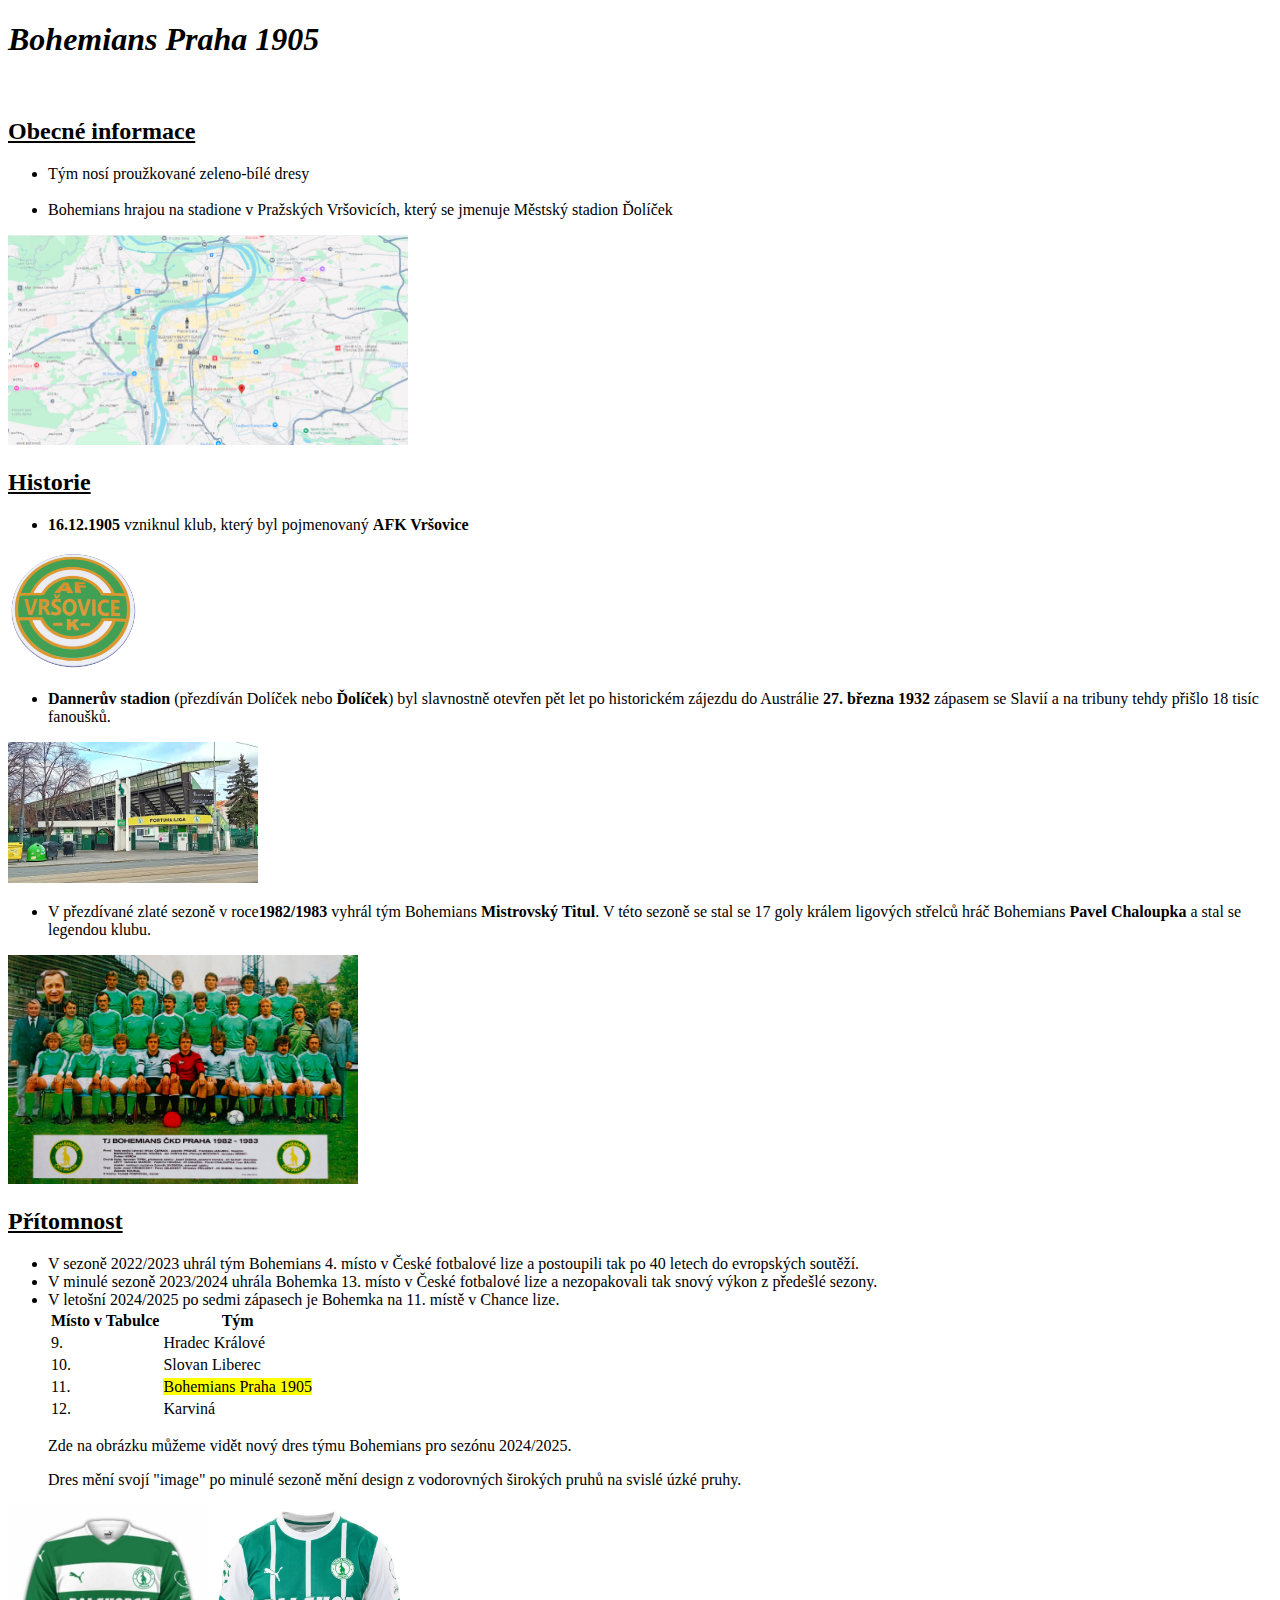
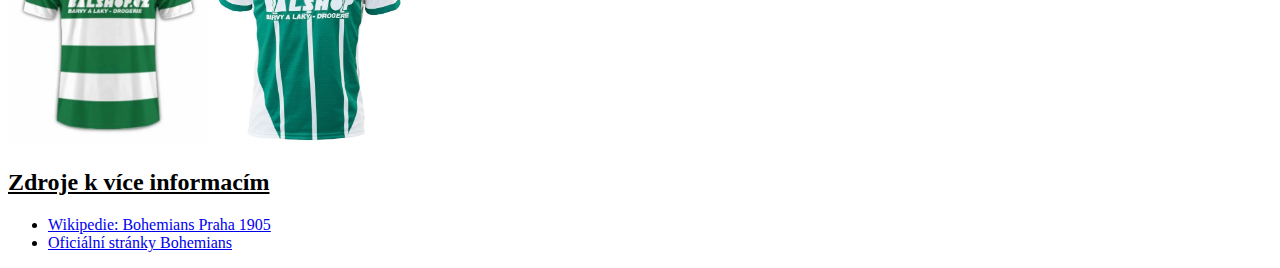
==== bohemians.html @ 6b5b684b "Oprava 4" ====
<!DOCTYPE html>
<html lang="cs">
    <head>
        <title>Bohemians Praha 1905</title>
    </head>
    <body>
        <i><h1><strong>Bohemians Praha 1905</strong></h1></i><br>

        <u><h2>Obecné informace </h2></u>
            <ul>
                <li>Tým nosí proužkované zeleno-bílé dresy</li><br>
                <li>Bohemians hrajou na stadione v Pražských Vršovicích, který se jmenuje Městský stadion Ďolíček</li>
            </ul>
            <img src="Snímek obrazovky (1).png" alt="Mapa Prahy, vyznačený je Ďolíček" width="400"> <br>
        

        <u><h2>Historie </h2></u>
            <ul>
                <li><strong>16.12.1905</strong> vzniknul klub, který byl pojmenovaný <strong>AFK Vršovice</strong></li>
            </ul>
                <img src="5306_PLACKA AFK VRSOVICE.png" width="130"> <br>
            <ul>
                <li><strong>Dannerův stadion</strong> (přezdíván Dolíček nebo <strong>Ďolíček</strong>) byl slavnostně otevřen pět let po historickém zájezdu do Austrálie <strong>27. března 1932</strong> zápasem se Slavií a na tribuny tehdy přišlo 18 tisíc fanoušků.</li>
            </ul>
                <img src="Dolicek.jpg" width="250"> <br>
            <ul>
                <li>V přezdívané zlaté sezoně v roce<strong>1982/1983</strong> vyhrál tým Bohemians <strong>Mistrovský Titul</strong>. V této sezoně se stal se 17 goly králem ligových střelců hráč Bohemians <strong>Pavel Chaloupka</strong> a stal se legendou klubu.</li>
            </ul>
                <img src="osumdesatdva.jpg" width="350"> <br>

        <u><h2>Přítomnost</h2></u>
            <ul>
                <li>V sezoně 2022/2023 uhrál tým Bohemians 4. místo v České fotbalové lize a postoupili tak po 40 letech do evropských soutěží.</li>
                <li>V minulé sezoně 2023/2024 uhrála Bohemka 13. místo v České fotbalové lize a nezopakovali tak snový výkon z předešlé sezony.</li>
                <li>V letošní 2024/2025 po sedmi zápasech je Bohemka na 11. místě v Chance lize.</li>
                <table>
                    <tr>
                        <th>Místo v Tabulce</th>
                        <th>Tým</th>
                    </tr>
                    <tr>
                        <td>9.</td>
                        <td>Hradec Králové</td>
                    </tr>
                    <tr>
                        <td>10.</td>
                        <td>Slovan Liberec</td>
                    </tr>
                    <tr>
                        <td>11.</td>
                        <td><mark>Bohemians Praha 1905</mark></td>
                    </tr>
                    <tr>
                        <td>12.</td>
                        <td>Karviná</td>
                    </tr>
                </table>
                <p>Zde na obrázku můžeme vidět nový dres týmu Bohemians pro sezónu 2024/2025.</p>
                <p>Dres mění svojí "image" po minulé sezoně mění design z vodorovných širokých pruhů na svislé úzké pruhy.</p>
            </ul>
                <img src="dvacettri.jpeg" width="200"><img src="dvacet.jpg" width="200"> <br> 
            

        <u><h2>Zdroje k více informacím</h2></u>
            <ul>
                <li><a href="https://cs.wikipedia.org/wiki/Bohemians_Praha_1905">Wikipedie: Bohemians Praha 1905 </a></li>
                <li><a href="https://bohemians.cz/"> Oficiální stránky Bohemians</a></li>
            </ul>
        




    </body>
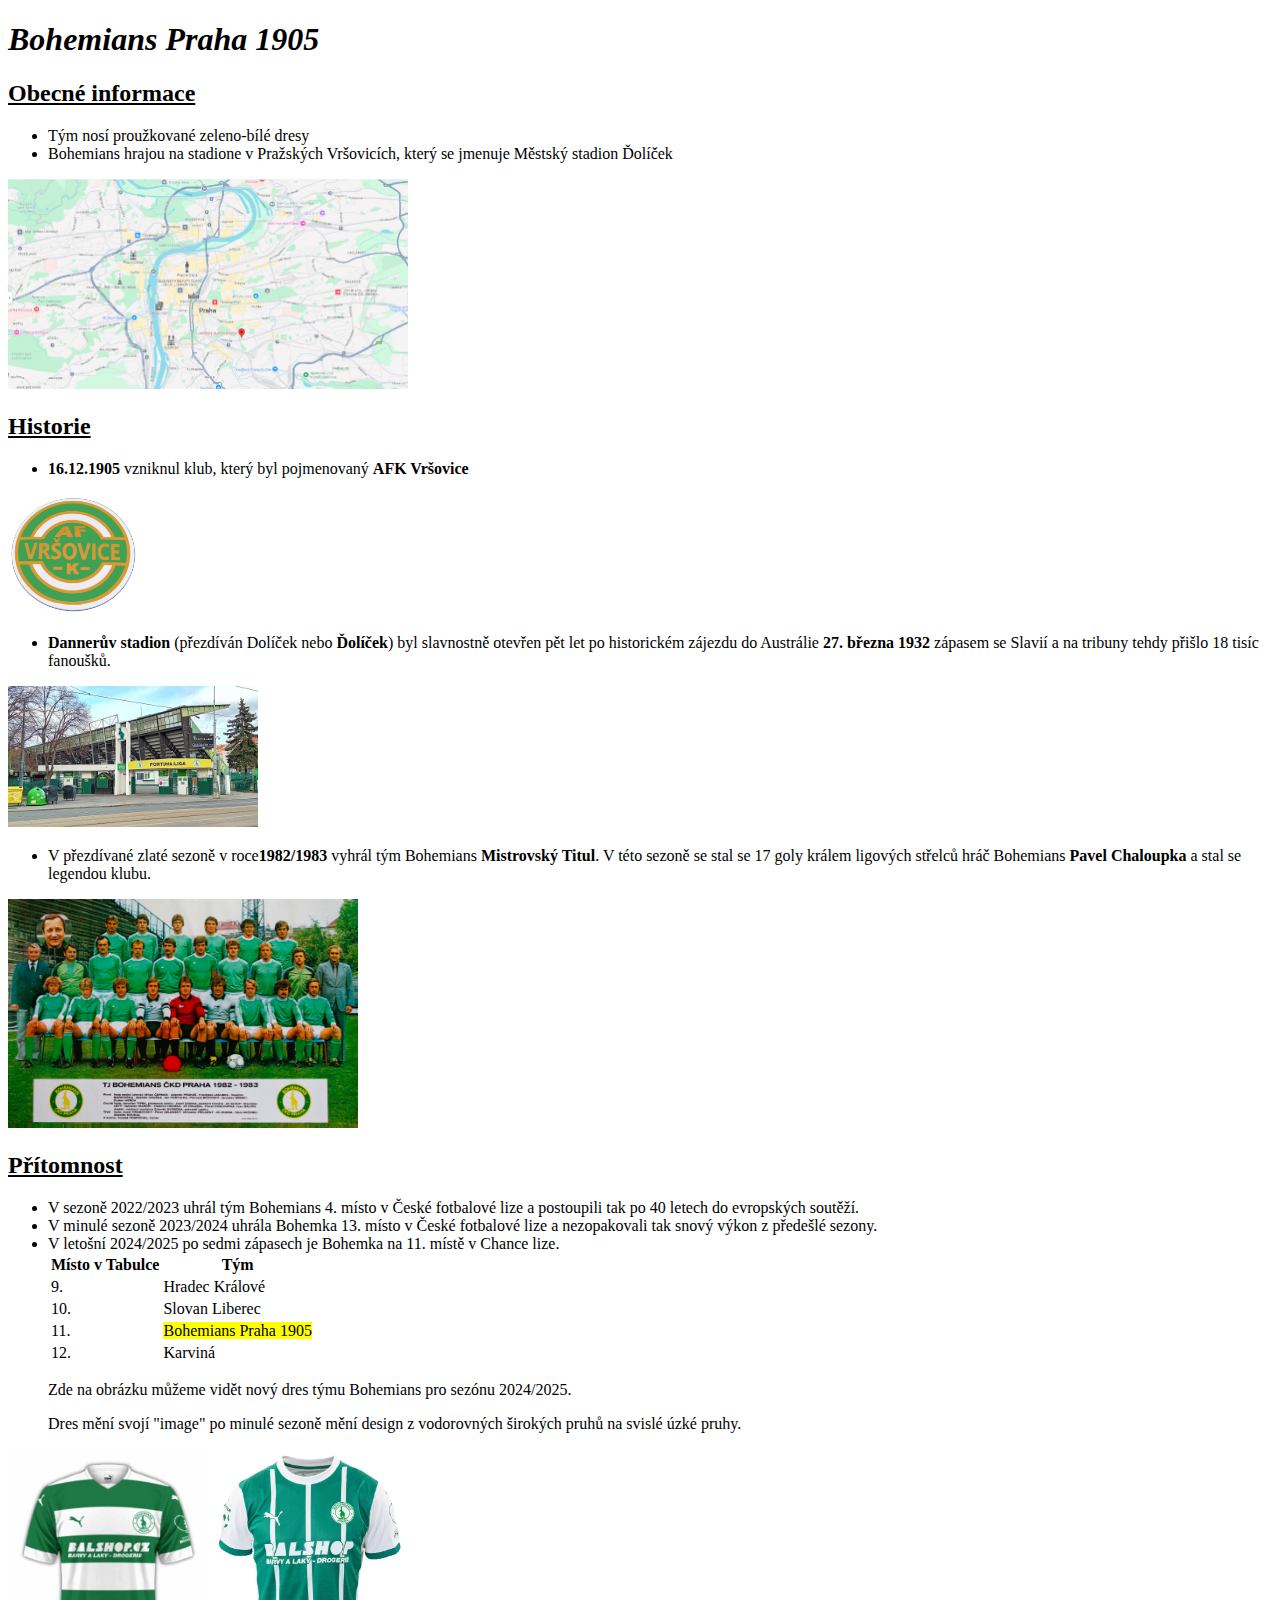
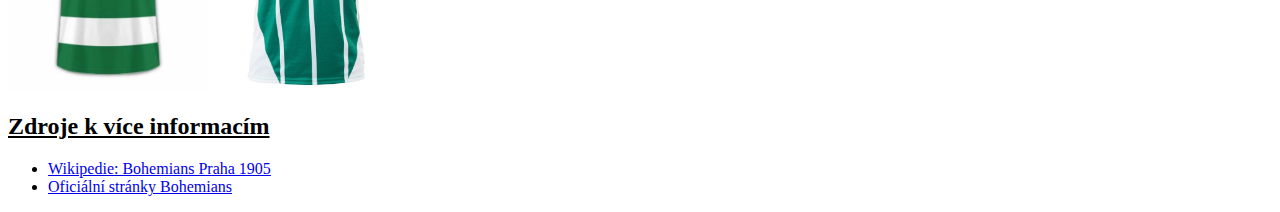
==== commit 9650ebba: "Oprava5" ====
--- a/bohemians.html
+++ b/bohemians.html
@@ -4,14 +4,14 @@
         <title>Bohemians Praha 1905</title>
     </head>
     <body>
-        <i><h1><strong>Bohemians Praha 1905</strong></h1></i><br>
+        <h1><i><strong>Bohemians Praha 1905</strong></i></h1>
 
         <u><h2>Obecné informace </h2></u>
             <ul>
-                <li>Tým nosí proužkované zeleno-bílé dresy</li><br>
+                <li>Tým nosí proužkované zeleno-bílé dresy</li>
                 <li>Bohemians hrajou na stadione v Pražských Vršovicích, který se jmenuje Městský stadion Ďolíček</li>
             </ul>
-            <img src="Snímek obrazovky (1).png" alt="Mapa Prahy, vyznačený je Ďolíček" width="400"> <br>
+            <img src="Snímek obrazovky (1).png" alt="Mapa Prahy, vyznačený je Ďolíček" width="400">
         
 
         <u><h2>Historie </h2></u>
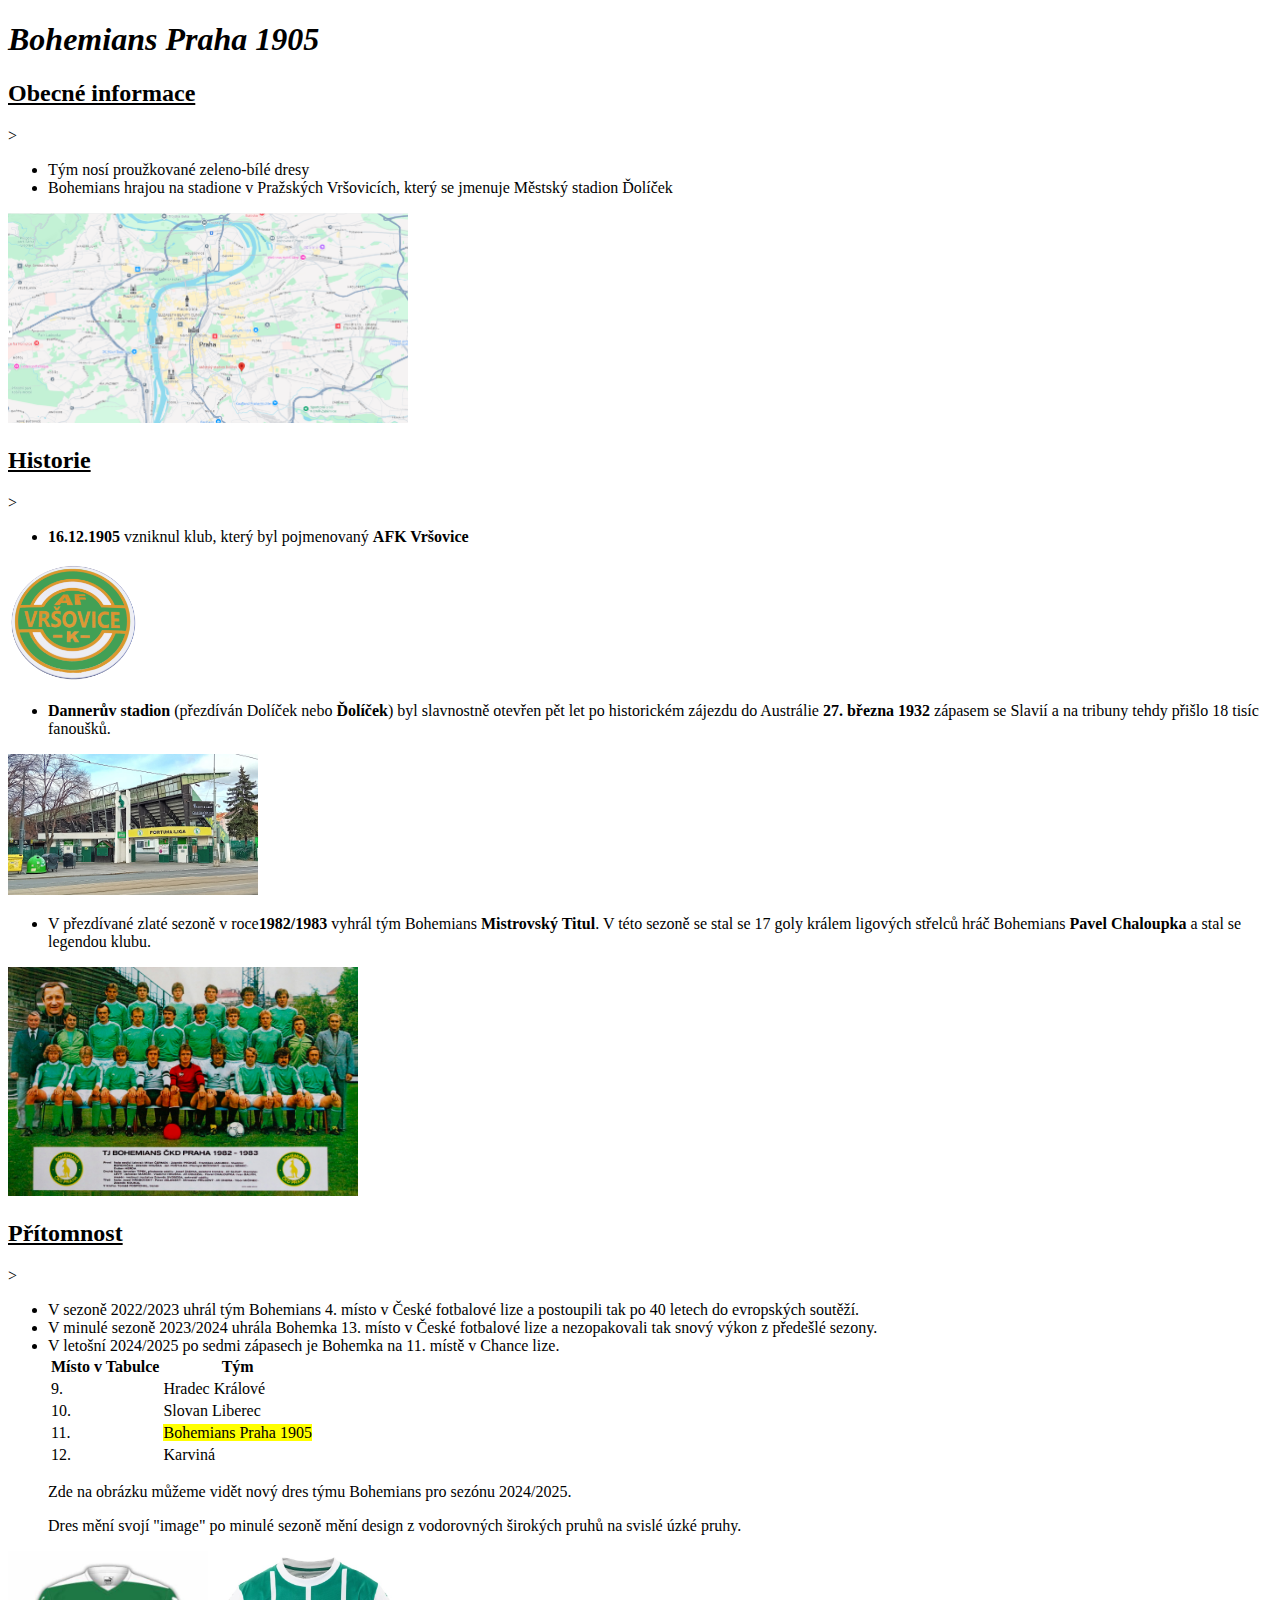
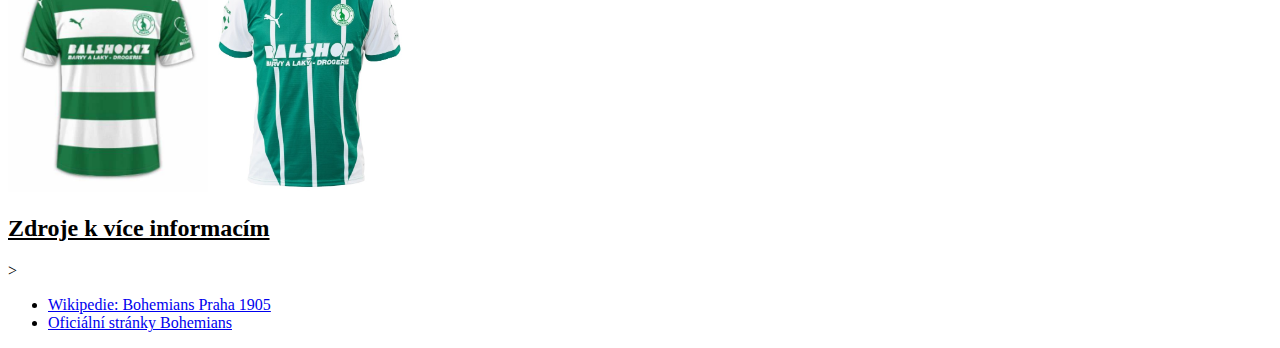
==== commit e9870544: "Oprava6" ====
--- a/bohemians.html
+++ b/bohemians.html
@@ -6,7 +6,7 @@
     <body>
         <h1><i><strong>Bohemians Praha 1905</strong></i></h1>
 
-        <u><h2>Obecné informace </h2></u>
+        <h2><u>Obecné informace</u></h2>>
             <ul>
                 <li>Tým nosí proužkované zeleno-bílé dresy</li>
                 <li>Bohemians hrajou na stadione v Pražských Vršovicích, který se jmenuje Městský stadion Ďolíček</li>
@@ -14,7 +14,7 @@
             <img src="Snímek obrazovky (1).png" alt="Mapa Prahy, vyznačený je Ďolíček" width="400">
         
 
-        <u><h2>Historie </h2></u>
+        <h2><u>Historie</u></h2>>
             <ul>
                 <li><strong>16.12.1905</strong> vzniknul klub, který byl pojmenovaný <strong>AFK Vršovice</strong></li>
             </ul>
@@ -28,7 +28,7 @@
             </ul>
                 <img src="osumdesatdva.jpg" width="350"> <br>
 
-        <u><h2>Přítomnost</h2></u>
+        <h2><u>Přítomnost</u></h2>>
             <ul>
                 <li>V sezoně 2022/2023 uhrál tým Bohemians 4. místo v České fotbalové lize a postoupili tak po 40 letech do evropských soutěží.</li>
                 <li>V minulé sezoně 2023/2024 uhrála Bohemka 13. místo v České fotbalové lize a nezopakovali tak snový výkon z předešlé sezony.</li>
@@ -61,7 +61,7 @@
                 <img src="dvacettri.jpeg" width="200"><img src="dvacet.jpg" width="200"> <br> 
             
 
-        <u><h2>Zdroje k více informacím</h2></u>
+        <h2><u>Zdroje k více informacím</u></h2>>
             <ul>
                 <li><a href="https://cs.wikipedia.org/wiki/Bohemians_Praha_1905">Wikipedie: Bohemians Praha 1905 </a></li>
                 <li><a href="https://bohemians.cz/"> Oficiální stránky Bohemians</a></li>
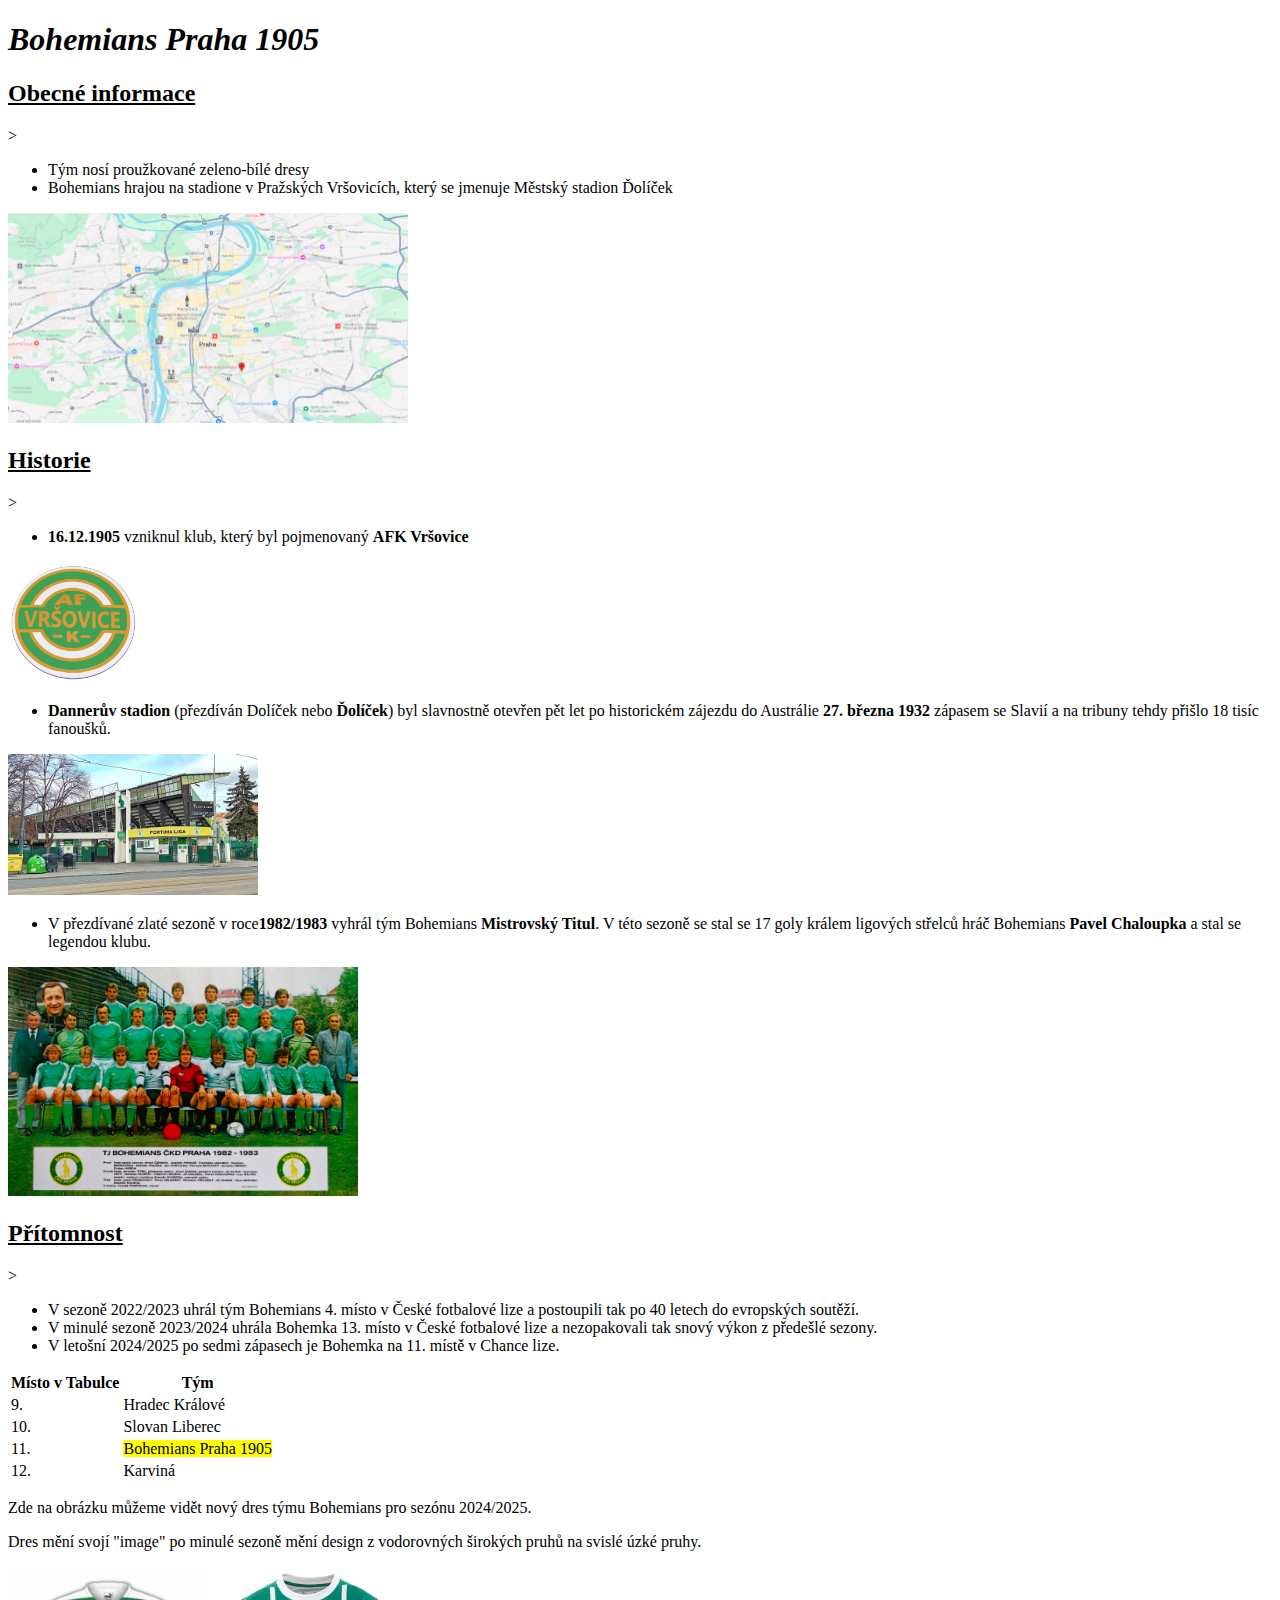
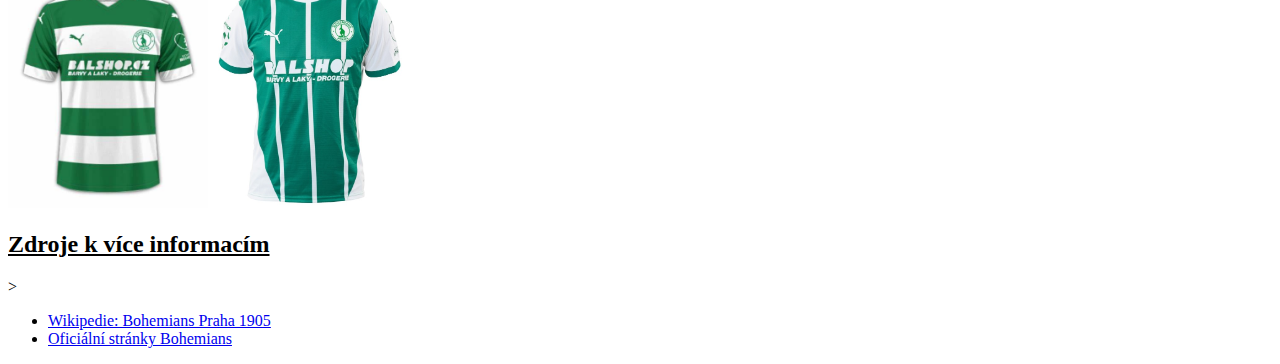
==== commit 761a9c9f: "Oprava8" ====
--- a/bohemians.html
+++ b/bohemians.html
@@ -18,21 +18,22 @@
             <ul>
                 <li><strong>16.12.1905</strong> vzniknul klub, který byl pojmenovaný <strong>AFK Vršovice</strong></li>
             </ul>
-                <img src="5306_PLACKA AFK VRSOVICE.png" width="130"> <br>
+                <img src="5306_PLACKA AFK VRSOVICE.png" alt="AFK" width="130"> <br>
             <ul>
                 <li><strong>Dannerův stadion</strong> (přezdíván Dolíček nebo <strong>Ďolíček</strong>) byl slavnostně otevřen pět let po historickém zájezdu do Austrálie <strong>27. března 1932</strong> zápasem se Slavií a na tribuny tehdy přišlo 18 tisíc fanoušků.</li>
             </ul>
-                <img src="Dolicek.jpg" width="250"> <br>
+                <img src="Dolicek.jpg" alt="Dolicek" width="250"> <br>
             <ul>
                 <li>V přezdívané zlaté sezoně v roce<strong>1982/1983</strong> vyhrál tým Bohemians <strong>Mistrovský Titul</strong>. V této sezoně se stal se 17 goly králem ligových střelců hráč Bohemians <strong>Pavel Chaloupka</strong> a stal se legendou klubu.</li>
             </ul>
-                <img src="osumdesatdva.jpg" width="350"> <br>
+                <img src="osumdesatdva.jpg" alt="Sampioni" width="350"> <br>
 
         <h2><u>Přítomnost</u></h2>>
             <ul>
                 <li>V sezoně 2022/2023 uhrál tým Bohemians 4. místo v České fotbalové lize a postoupili tak po 40 letech do evropských soutěží.</li>
                 <li>V minulé sezoně 2023/2024 uhrála Bohemka 13. místo v České fotbalové lize a nezopakovali tak snový výkon z předešlé sezony.</li>
                 <li>V letošní 2024/2025 po sedmi zápasech je Bohemka na 11. místě v Chance lize.</li>
+            </ul>
                 <table>
                     <tr>
                         <th>Místo v Tabulce</th>
@@ -57,8 +58,7 @@
                 </table>
                 <p>Zde na obrázku můžeme vidět nový dres týmu Bohemians pro sezónu 2024/2025.</p>
                 <p>Dres mění svojí "image" po minulé sezoně mění design z vodorovných širokých pruhů na svislé úzké pruhy.</p>
-            </ul>
-                <img src="dvacettri.jpeg" width="200"><img src="dvacet.jpg" width="200"> <br> 
+                <img src="dvacettri.jpeg" alt="Dvacettri" width="200"><img src="dvacet.jpg" alt="dvacetctyri" width="200"> <br> 
             
 
         <h2><u>Zdroje k více informacím</u></h2>>
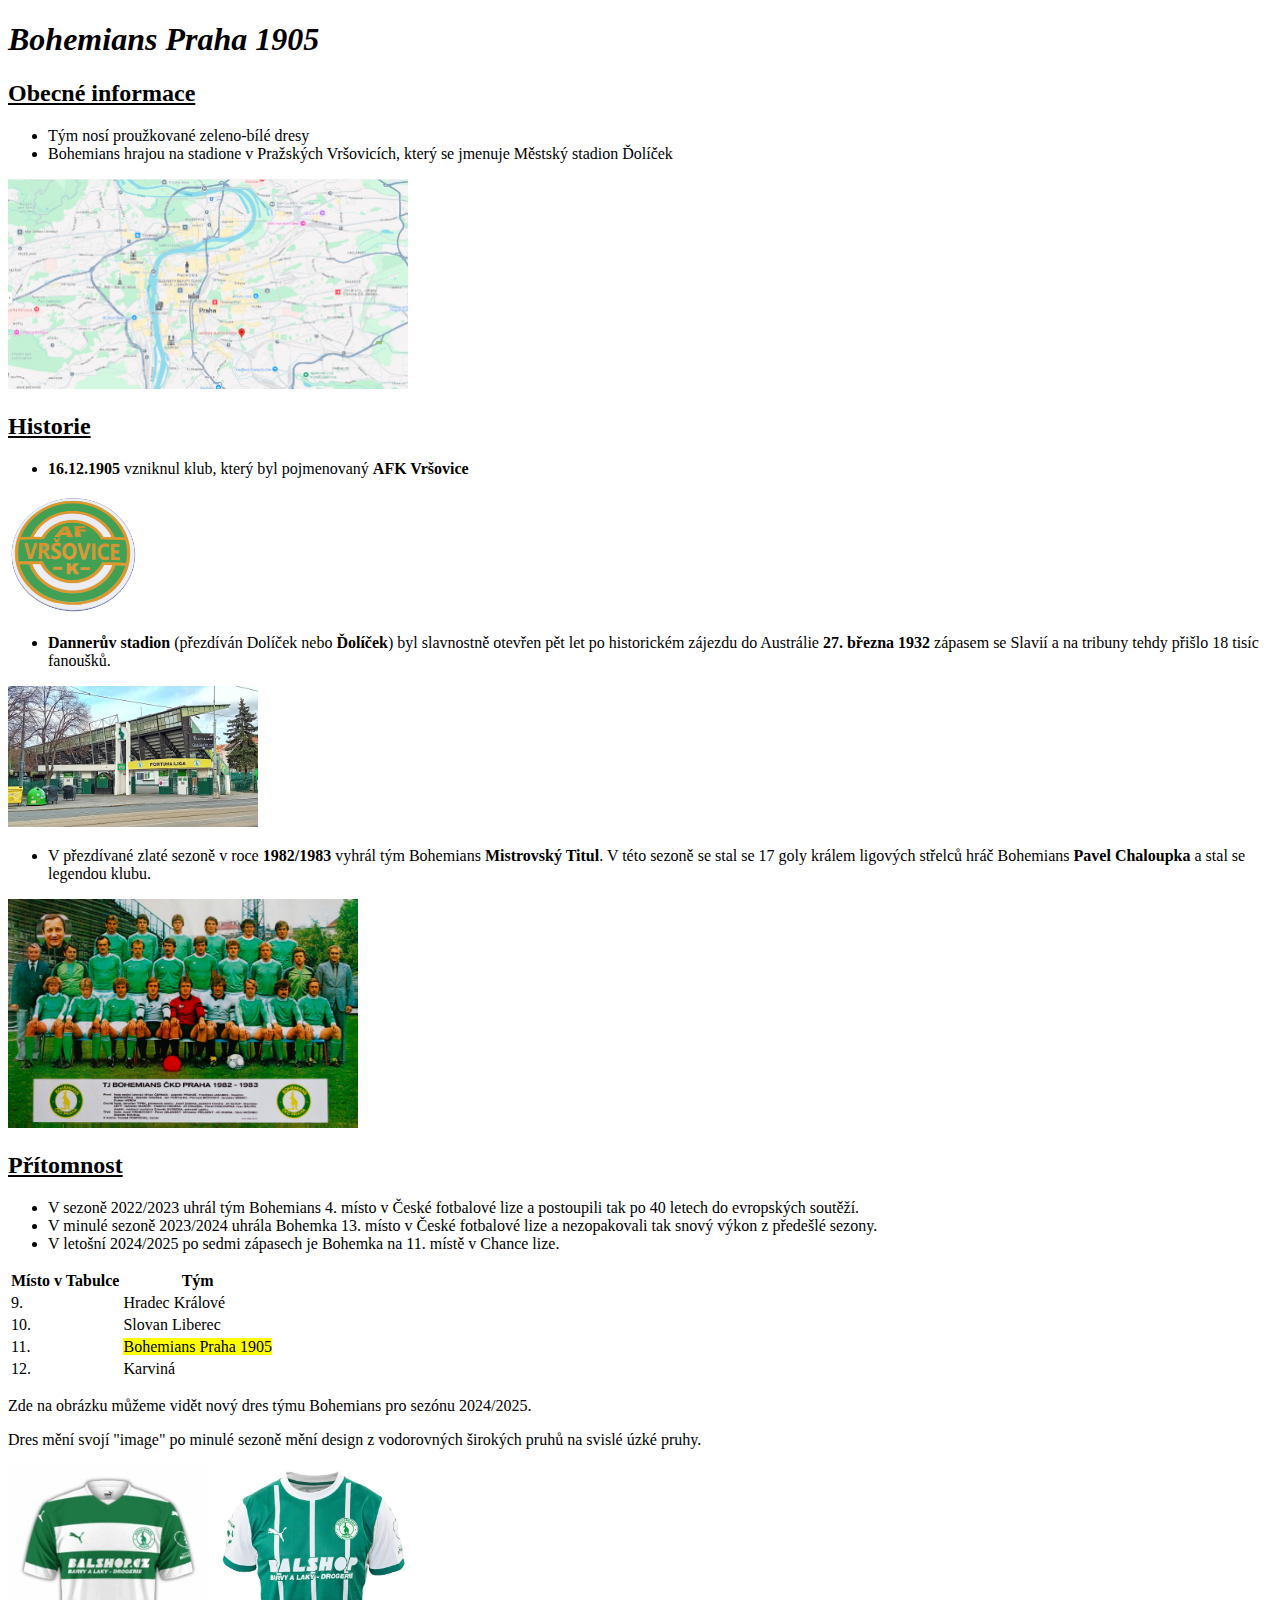
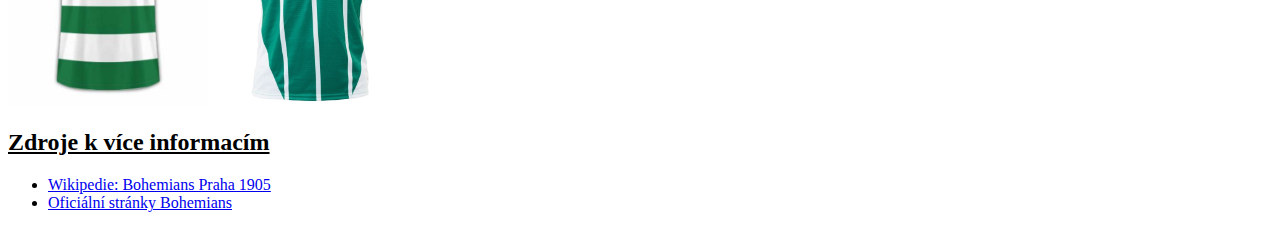
==== commit b71fc0ef: "FinishKonec" ====
--- a/bohemians.html
+++ b/bohemians.html
@@ -1,74 +1,70 @@
 <!DOCTYPE html>
 <html lang="cs">
     <head>
+        <meta charset="UTF-8"> <!-- Correct character encoding declared here -->
         <title>Bohemians Praha 1905</title>
     </head>
     <body>
         <h1><i><strong>Bohemians Praha 1905</strong></i></h1>
 
-        <h2><u>Obecné informace</u></h2>>
+        <h2><u>Obecné informace</u></h2> <!-- Removed extra '>' -->
             <ul>
                 <li>Tým nosí proužkované zeleno-bílé dresy</li>
                 <li>Bohemians hrajou na stadione v Pražských Vršovicích, který se jmenuje Městský stadion Ďolíček</li>
             </ul>
-            <img src="Snímek obrazovky (1).png" alt="Mapa Prahy, vyznačený je Ďolíček" width="400">
-        
+            <img src="Mapa.png" alt="Mapa Prahy, vyznačený je Ďolíček" width="400">
 
-        <h2><u>Historie</u></h2>>
+        <h2><u>Historie</u></h2> <!-- Removed extra '>' -->
             <ul>
                 <li><strong>16.12.1905</strong> vzniknul klub, který byl pojmenovaný <strong>AFK Vršovice</strong></li>
             </ul>
-                <img src="5306_PLACKA AFK VRSOVICE.png" alt="AFK" width="130"> <br>
+            <img src="AFK.png" alt="AFK" width="130"><br>
             <ul>
                 <li><strong>Dannerův stadion</strong> (přezdíván Dolíček nebo <strong>Ďolíček</strong>) byl slavnostně otevřen pět let po historickém zájezdu do Austrálie <strong>27. března 1932</strong> zápasem se Slavií a na tribuny tehdy přišlo 18 tisíc fanoušků.</li>
             </ul>
-                <img src="Dolicek.jpg" alt="Dolicek" width="250"> <br>
+            <img src="Dolicek.jpg" alt="Dolicek" width="250"><br>
             <ul>
-                <li>V přezdívané zlaté sezoně v roce<strong>1982/1983</strong> vyhrál tým Bohemians <strong>Mistrovský Titul</strong>. V této sezoně se stal se 17 goly králem ligových střelců hráč Bohemians <strong>Pavel Chaloupka</strong> a stal se legendou klubu.</li>
+                <li>V přezdívané zlaté sezoně v roce <strong>1982/1983</strong> vyhrál tým Bohemians <strong>Mistrovský Titul</strong>. V této sezoně se stal se 17 goly králem ligových střelců hráč Bohemians <strong>Pavel Chaloupka</strong> a stal se legendou klubu.</li>
             </ul>
-                <img src="osumdesatdva.jpg" alt="Sampioni" width="350"> <br>
+            <img src="osumdesatdva.jpg" alt="Sampioni" width="350"><br>
 
-        <h2><u>Přítomnost</u></h2>>
+        <h2><u>Přítomnost</u></h2> <!-- Removed extra '>' -->
             <ul>
                 <li>V sezoně 2022/2023 uhrál tým Bohemians 4. místo v České fotbalové lize a postoupili tak po 40 letech do evropských soutěží.</li>
                 <li>V minulé sezoně 2023/2024 uhrála Bohemka 13. místo v České fotbalové lize a nezopakovali tak snový výkon z předešlé sezony.</li>
                 <li>V letošní 2024/2025 po sedmi zápasech je Bohemka na 11. místě v Chance lize.</li>
             </ul>
-                <table>
-                    <tr>
-                        <th>Místo v Tabulce</th>
-                        <th>Tým</th>
-                    </tr>
-                    <tr>
-                        <td>9.</td>
-                        <td>Hradec Králové</td>
-                    </tr>
-                    <tr>
-                        <td>10.</td>
-                        <td>Slovan Liberec</td>
-                    </tr>
-                    <tr>
-                        <td>11.</td>
-                        <td><mark>Bohemians Praha 1905</mark></td>
-                    </tr>
-                    <tr>
-                        <td>12.</td>
-                        <td>Karviná</td>
-                    </tr>
-                </table>
-                <p>Zde na obrázku můžeme vidět nový dres týmu Bohemians pro sezónu 2024/2025.</p>
-                <p>Dres mění svojí "image" po minulé sezoně mění design z vodorovných širokých pruhů na svislé úzké pruhy.</p>
-                <img src="dvacettri.jpeg" alt="Dvacettri" width="200"><img src="dvacet.jpg" alt="dvacetctyri" width="200"> <br> 
-            
+            <table>
+                <tr>
+                    <th>Místo v Tabulce</th>
+                    <th>Tým</th>
+                </tr>
+                <tr>
+                    <td>9.</td>
+                    <td>Hradec Králové</td>
+                </tr>
+                <tr>
+                    <td>10.</td>
+                    <td>Slovan Liberec</td>
+                </tr>
+                <tr>
+                    <td>11.</td>
+                    <td><mark>Bohemians Praha 1905</mark></td>
+                </tr>
+                <tr>
+                    <td>12.</td>
+                    <td>Karviná</td>
+                </tr>
+            </table>
+            <p>Zde na obrázku můžeme vidět nový dres týmu Bohemians pro sezónu 2024/2025.</p>
+            <p>Dres mění svojí "image" po minulé sezoně mění design z vodorovných širokých pruhů na svislé úzké pruhy.</p>
+            <img src="dvacettri.jpeg" alt="Dvacettri" width="200">
+            <img src="dvacet.jpg" alt="Dvacetctyri" width="200"><br>
 
-        <h2><u>Zdroje k více informacím</u></h2>>
+        <h2><u>Zdroje k více informacím</u></h2> <!-- Removed extra '>' -->
             <ul>
-                <li><a href="https://cs.wikipedia.org/wiki/Bohemians_Praha_1905">Wikipedie: Bohemians Praha 1905 </a></li>
-                <li><a href="https://bohemians.cz/"> Oficiální stránky Bohemians</a></li>
+                <li><a href="https://cs.wikipedia.org/wiki/Bohemians_Praha_1905">Wikipedie: Bohemians Praha 1905</a></li>
+                <li><a href="https://bohemians.cz/">Oficiální stránky Bohemians</a></li>
             </ul>
-        
-
-
-
-
-    </body>+    </body>
+</html>
